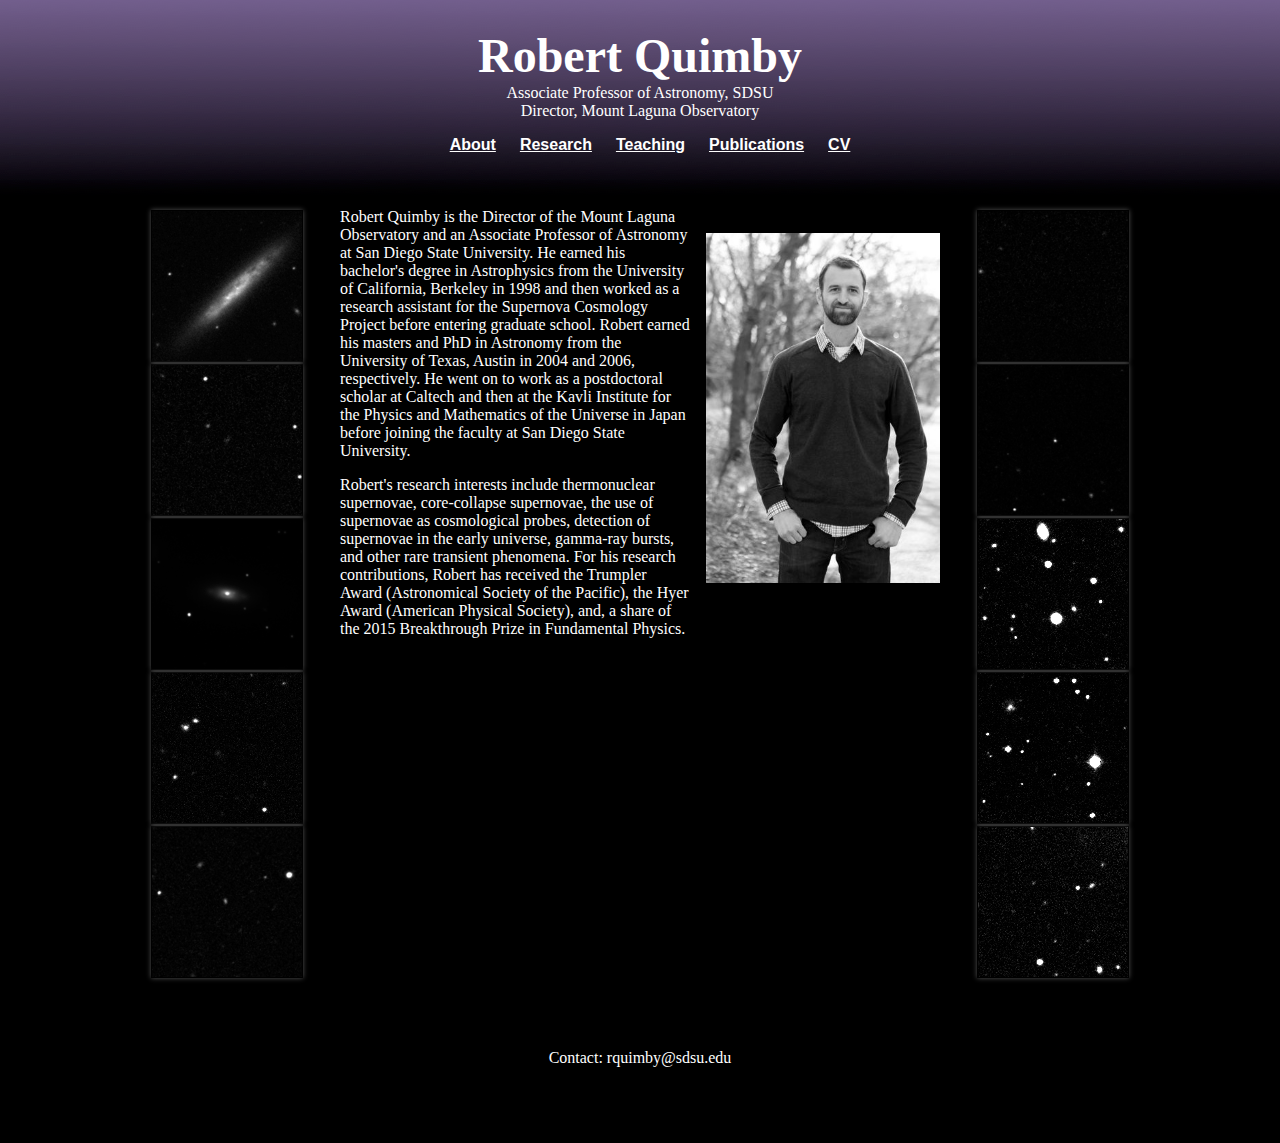
==== index.html @ 2cbf43e2 "initial version" ====
<html><head>
<meta http-equiv="content-type" content="text/html; charset=Shift_JIS">
<title>Robert Quimby -- SDSU</title>
<link rel="stylesheet" type="text/css" href="style.css">
</head>
<body onload="imblink('sn0');
              imblink('sn1');
              imblink('sn2');
              imblink('sn1b');
              imblink('sn2b');
              imblink('sn3');
              imblink('sn4');
              imblink('sn5');
              imblink('sn6');
              imblink('sn7');
              imblink('sn6b');
              imblink('sn7b');
              imblink('sn8');
              imblink('sn9');
              ">

  <!-- start the main table -->
  <table width="100%" cellspacing="0" cellpadding="0" border="0">
    <tbody>
      
      <!-- put the page headding here -->
      <tr height="200px">
	<td colspan="100">
	  <center>
	    <div class="bigname">Robert Quimby</div>
	    <br>Associate Professor of Astronomy, SDSU
	    <br>Director, Mount Laguna Observatory
	    <br>
	    <nav>
	      <ul>
		<li class="navi"><a href="index.html">About</a></li>
		<li class="navi"><a href="research.html">Research</a></li>
		<li class="navi"><a href="teaching.html">Teaching</a></li>
		<li class="navi"><a href="pubs.html">Publications</a></li>
		<li class="navi"><a href="cv.html">CV</a></li>
	      </ul>
	    </nav>
	    
	  </center>
	</td>
      </tr>
      <tr height="0px">
	<td>
	</td>
      </tr>

      <!-- main section -->
      <tr>

      <!-- left margin -->
      <td class="center" valign="top">
      </td>

      <!-- left column -->
      <td class="thumbleft">
        <center>
          <table>
            <tbody>
              <tr><td class="shadow"><img name="sn0" src="images/sn0_ref.png" width="150" height="150"></td></tr>
              <tr><td class="shadow"><img name="sn1" src="images/sn1_ref.png" width="150" height="150"></td></tr>
              <tr><td class="shadow"><img name="sn2" src="images/sn2_ref.png" width="150" height="150"></td></tr>
              <tr><td class="shadow"><img name="sn3" src="images/sn3_ref.png" width="150" height="150"></td></tr>
              <tr><td class="shadow"><img name="sn4" src="images/sn4_ref.png" width="150" height="150"></td></tr>
<!--
              <tr><td class="shadow"><img name="sn6b" src="images/sn6b_ref.png" width="150" height="150"></td></tr>
              <tr><td class="shadow"><img name="sn7b" src="images/sn7b_ref.png" width="150" height="150"></td></tr>
 -->
            </tbody>
          </table>
        </center>
      </td>

      <!-- center page -->
      <td class="page" width="600" valign="top">

	<img src="images/quimby_crop.jpg" class="floatRight" height="350pix">

	<p> Robert Quimby is the Director of the Mount Laguna Observatory and an
Associate Professor of Astronomy at San Diego State University. He
earned his bachelor's degree in Astrophysics from the University of
California, Berkeley in 1998 and then worked as a research assistant
for the Supernova Cosmology Project before entering graduate
school. Robert earned his masters and PhD in Astronomy from the
University of Texas, Austin in 2004 and 2006, respectively. He went on
to work as a postdoctoral scholar at Caltech and then at the
Kavli Institute for the Physics and Mathematics of the Universe in
Japan before joining the faculty at San Diego State
	  University.</p>

	<p>Robert's research interests include thermonuclear
supernovae, core-collapse supernovae, the use of supernovae as
cosmological probes, detection of supernovae in the early universe,
gamma-ray bursts, and other rare transient phenomena. For his research
contributions, Robert has received the Trumpler Award (Astronomical
Society of the Pacific), the Hyer Award (American Physical Society),
and, a share of the 2015 Breakthrough Prize in Fundamental Physics.
</p>
	
      </td>

      <!-- right column -->
      <td class="thumbright">
        <center>
          <table>
            <tbody>
              <tr><td class="shadow"><img name="sn5" src="images/sn5_ref.png" width="150" height="150"></td></tr>
              <tr><td class="shadow"><img name="sn6" src="images/sn6_ref.png" width="150" height="150"></td></tr>
              <tr><td class="shadow"><img name="sn7" src="images/sn7_ref.png" width="150" height="150"></td></tr>
              <tr><td class="shadow"><img name="sn8" src="images/sn8_ref.png" width="150" height="150"></td></tr>
              <tr><td class="shadow"><img name="sn9" src="images/sn9_ref.png" width="150" height="150"></td></tr>
<!-- 
              <tr><td class="shadow"><img name="sn1b" src="images/sn1b_ref.png" width="150" height="150"></td></tr>
              <tr><td class="shadow"><img name="sn2b" src="images/sn2b_ref.png" width="150" height="150"></td></tr>
-->
            </tbody>
          </table>
        </center>
      </td>

      </tr>

      <!-- put the footer here -->
      <tr height="155px">
	<td colspan="100">
	  <center>
	    Contact: rquimby@sdsu.edu<br>
	  </center>
	</td>
      </tr>
    </tbody>
  </table>



<script language="JavaScript" type="text/javascript">
      <!--
      state = new Array();
      imdir = 'images/'
      function doblink(name) {
        if (state[name] == -1) {
          document[name].src = imdir + name + '_new.png'
        } else {
          document[name].src = imdir + name + '_ref.png'
        }
        state[name] *= -1;
      }
      function imblink(name) {
        var timeDelay = 2.0 + Math.random() * 1;
        state[name] = -1;
        var action = "doblink('" + name + "');"
        setInterval(action, timeDelay * 1000);
      }
      //-->
</script>




</body></html>
---- style.css ----
body { background-color: black;
     background-image: url(images/purple_black.png);
     background-repeat: repeat-x;
     color: white;
 }

.pubs {
  padding-left: 28pt;
  text-indent: -28pt;
}

nav {
    display: inline;
    list-style: none;
    font-weight: bold;
}

.navi {
  font-family:'Helvetica', 'Arial', 'Sans-Serif';
  display: inline;
  list-style: none;
  font-weight: bold;
  margin-right: 20px;
}

.bigname {
  font-size: 36pt;
  font-weight: bold;
  margin-top: 0.0em;
  line-height: 0.4em;
}

a {
 text-decoration: underline;
  color: white;
}

a.ipmu {
  font-size: 18pt;
  font-weight: bold;
  text-decoration: none;
  color: white;
}

.thumbleft {
  vertical-align: top;
  float: right;
  margin-right: 35px;
}

.thumbright {
  vertical-align: top;
  float: left;
  margin-left: 35px;
}

.inset {
   margin-left: 5em;
}

.titleblock {
  height 300px;
}

.shadow {
  -moz-box-shadow: 0px 0px 5px #555;
  -webkit-box-shadow: 0px 0px 5px #555;
  box-shadow: 0px 0px 5px #555;
}

.imtxt {
  vertical-align:middle;
}

.title { 
  font-family: new century schoolbook, Times New Roman, serif; 
  font-size: 16pt; 
  font-weight: bold;
  margin-bottom: 0.25em;
  margin-top: 1em;
  text-align: left;
}

img.floatLeft { 
    float: left; 
    margin-right: 15px; 
    margin-top: 25;
}

img.floatRight { 
    float: right; 
    margin-left: 15px; 
    margin-top: 25;
    margin-bottom: 25;
}

p.firstp:first-letter {
 font-size : 2.5em;
}

p.firstp:first-line { 
  line-height: 1em; 
}
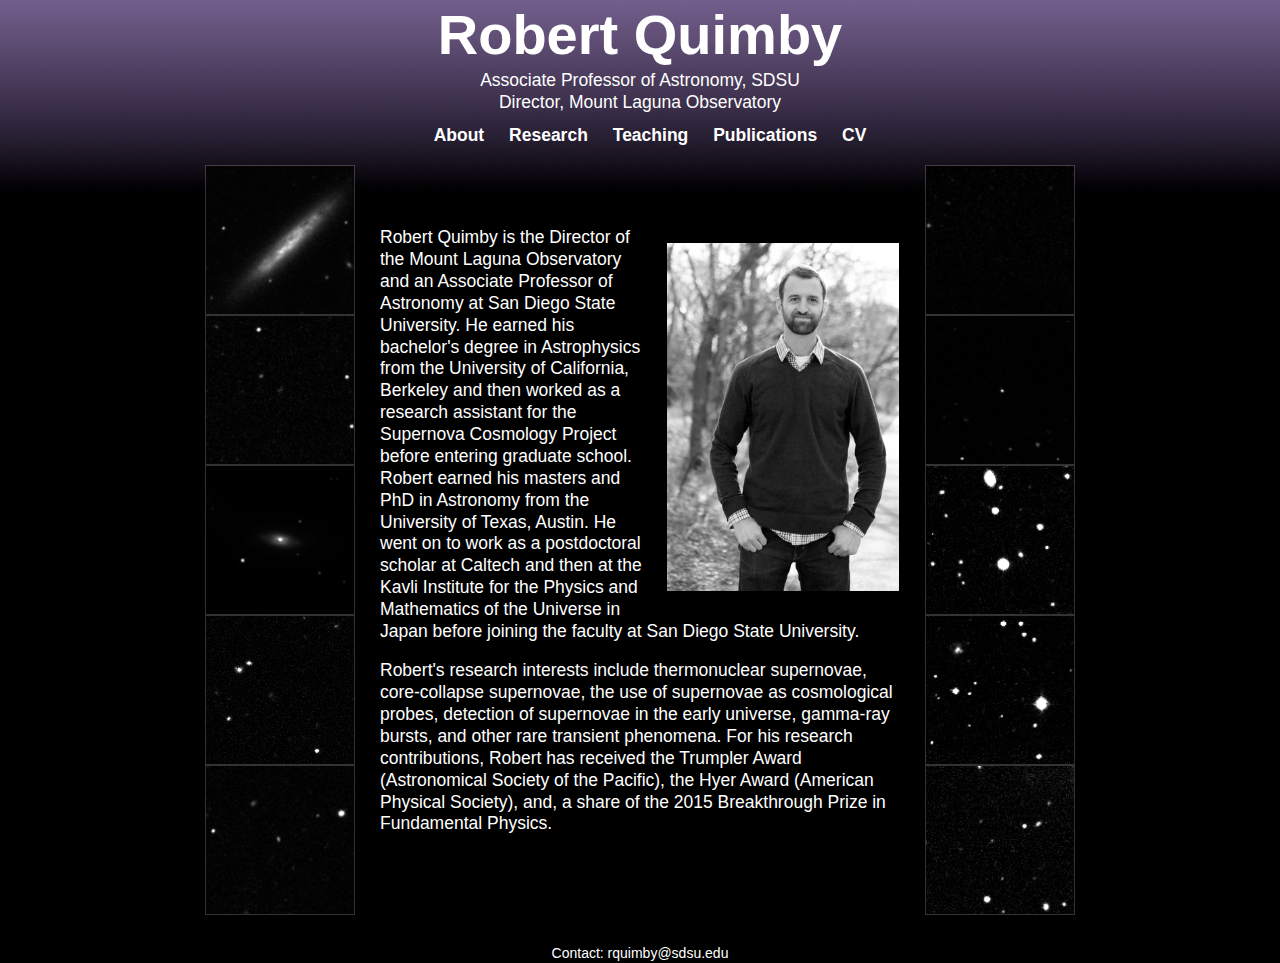
==== commit d7246c8a: "css update" ====
--- a/index.html
+++ b/index.html
@@ -1,92 +1,69 @@
-<html><head>
-<meta http-equiv="content-type" content="text/html; charset=Shift_JIS">
-<title>Robert Quimby -- SDSU</title>
-<link rel="stylesheet" type="text/css" href="style.css">
-</head>
-<body onload="imblink('sn0');
-              imblink('sn1');
-              imblink('sn2');
-              imblink('sn1b');
-              imblink('sn2b');
-              imblink('sn3');
-              imblink('sn4');
-              imblink('sn5');
-              imblink('sn6');
-              imblink('sn7');
-              imblink('sn6b');
-              imblink('sn7b');
-              imblink('sn8');
-              imblink('sn9');
-              ">
+<!DOCTYPE html>
+<html>
+  <head>
+    <meta name="viewport" content="width=device-width, initial-scale=1">
+    <link rel="stylesheet" href="https://maxcdn.bootstrapcdn.com/bootstrap/3.3.7/css/bootstrap.min.css">
+    <script src="https://ajax.googleapis.com/ajax/libs/jquery/3.3.1/jquery.min.js"></script>
+    <script src="https://maxcdn.bootstrapcdn.com/bootstrap/3.3.7/js/bootstrap.min.js"></script>
+    <link rel="stylesheet" href="style.css">
 
-  <!-- start the main table -->
-  <table width="100%" cellspacing="0" cellpadding="0" border="0">
-    <tbody>
-      
-      <!-- put the page headding here -->
-      <tr height="200px">
-	<td colspan="100">
-	  <center>
-	    <div class="bigname">Robert Quimby</div>
-	    <br>Associate Professor of Astronomy, SDSU
-	    <br>Director, Mount Laguna Observatory
-	    <br>
-	    <nav>
-	      <ul>
-		<li class="navi"><a href="index.html">About</a></li>
-		<li class="navi"><a href="research.html">Research</a></li>
-		<li class="navi"><a href="teaching.html">Teaching</a></li>
-		<li class="navi"><a href="pubs.html">Publications</a></li>
-		<li class="navi"><a href="cv.html">CV</a></li>
-	      </ul>
-	    </nav>
-	    
-	  </center>
-	</td>
-      </tr>
-      <tr height="0px">
-	<td>
-	</td>
-      </tr>
+  </head>
+  <body onload="imblink('sn0');
+		imblink('sn1');
+		imblink('sn2');
+		imblink('sn1b');
+		imblink('sn2b');
+		imblink('sn3');
+		imblink('sn4');
+		imblink('sn5');
+		imblink('sn6');
+		imblink('sn7');
+		imblink('sn6b');
+		imblink('sn7b');
+		imblink('sn8');
+		imblink('sn9');
+		">
 
-      <!-- main section -->
-      <tr>
+    <div class="nameplate">
+      <p class="myname">Robert Quimby</p>
+      <div class="myposition">
+	Associate Professor of Astronomy, SDSU
+	<br>Director, Mount Laguna Observatory
+      </div>
 
-      <!-- left margin -->
-      <td class="center" valign="top">
-      </td>
+    <nav>
+      <ul>
+	<li class="navi"><a href="index.html">About</a></li>
+	<li class="navi"><a href="research.html">Research</a></li>
+	<li class="navi"><a href="teaching.html">Teaching</a></li>
+	<li class="navi"><a href="pubs.html">Publications</a></li>
+	<li class="navi"><a href="cv.html">CV</a></li>
+      </ul>
+    </nav>
 
-      <!-- left column -->
-      <td class="thumbleft">
-        <center>
-          <table>
-            <tbody>
-              <tr><td class="shadow"><img name="sn0" src="images/sn0_ref.png" width="150" height="150"></td></tr>
-              <tr><td class="shadow"><img name="sn1" src="images/sn1_ref.png" width="150" height="150"></td></tr>
-              <tr><td class="shadow"><img name="sn2" src="images/sn2_ref.png" width="150" height="150"></td></tr>
-              <tr><td class="shadow"><img name="sn3" src="images/sn3_ref.png" width="150" height="150"></td></tr>
-              <tr><td class="shadow"><img name="sn4" src="images/sn4_ref.png" width="150" height="150"></td></tr>
-<!--
-              <tr><td class="shadow"><img name="sn6b" src="images/sn6b_ref.png" width="150" height="150"></td></tr>
-              <tr><td class="shadow"><img name="sn7b" src="images/sn7b_ref.png" width="150" height="150"></td></tr>
- -->
-            </tbody>
-          </table>
-        </center>
-      </td>
+        </div>
 
-      <!-- center page -->
-      <td class="page" width="600" valign="top">
 
-	<img src="images/quimby_crop.jpg" class="floatRight" height="350pix">
+    <div class="container" style="width:900px;">
+      <div class="grid-container">
+	<div class="grid-item bread">
+	  <img name="sn0" src="images/sn0_ref.png" width="150" height="150">
+          <img name="sn1" src="images/sn1_ref.png" width="150" height="150">
+          <img name="sn2" src="images/sn2_ref.png" width="150" height="150">
+          <img name="sn3" src="images/sn3_ref.png" width="150" height="150">
+          <img name="sn4" src="images/sn4_ref.png" width="150" height="150">
+	</div>
+
+	<div class="grid-item meat">
+	  <img src="images/quimby_crop.jpg" class="floatRight" height="350pix">
 
 	<p> Robert Quimby is the Director of the Mount Laguna Observatory and an
 Associate Professor of Astronomy at San Diego State University. He
 earned his bachelor's degree in Astrophysics from the University of
-California, Berkeley in 1998 and then worked as a research assistant
+California, Berkeley and then worked as a research assistant
 for the Supernova Cosmology Project before entering graduate
 school. Robert earned his masters and PhD in Astronomy from the
-University of Texas, Austin in 2004 and 2006, respectively. He went on
+University of Texas, Austin. He went on
 to work as a postdoctoral scholar at Caltech and then at the
 Kavli Institute for the Physics and Mathematics of the Universe in
 Japan before joining the faculty at San Diego State
@@ -100,42 +77,21 @@
 Society of the Pacific), the Hyer Award (American Physical Society),
 and, a share of the 2015 Breakthrough Prize in Fundamental Physics.
 </p>
-	
-      </td>
+	</div>
 
-      <!-- right column -->
-      <td class="thumbright">
-        <center>
-          <table>
-            <tbody>
-              <tr><td class="shadow"><img name="sn5" src="images/sn5_ref.png" width="150" height="150"></td></tr>
-              <tr><td class="shadow"><img name="sn6" src="images/sn6_ref.png" width="150" height="150"></td></tr>
-              <tr><td class="shadow"><img name="sn7" src="images/sn7_ref.png" width="150" height="150"></td></tr>
-              <tr><td class="shadow"><img name="sn8" src="images/sn8_ref.png" width="150" height="150"></td></tr>
-              <tr><td class="shadow"><img name="sn9" src="images/sn9_ref.png" width="150" height="150"></td></tr>
-<!-- 
-              <tr><td class="shadow"><img name="sn1b" src="images/sn1b_ref.png" width="150" height="150"></td></tr>
-              <tr><td class="shadow"><img name="sn2b" src="images/sn2b_ref.png" width="150" height="150"></td></tr>
--->
-            </tbody>
-          </table>
-        </center>
-      </td>
+	<div class="grid-item bread">
+	  <img name="sn5" src="images/sn5_ref.png" width="150" height="150">
+          <img name="sn6" src="images/sn6_ref.png" width="150" height="150">
+          <img name="sn7" src="images/sn7_ref.png" width="150" height="150">
+          <img name="sn8" src="images/sn8_ref.png" width="150" height="150">
+          <img name="sn9" src="images/sn9_ref.png" width="150" height="150">
+	</div>
+      </div>
+    </div>
 
-      </tr>
-
-      <!-- put the footer here -->
-      <tr height="155px">
-	<td colspan="100">
-	  <center>
-	    Contact: rquimby@sdsu.edu<br>
-	  </center>
-	</td>
-      </tr>
-    </tbody>
-  </table>
-
-
+    <footer>
+      Contact: rquimby@sdsu.edu
+    </footer>
 
 <script language="JavaScript" type="text/javascript">
       <!--
@@ -158,7 +114,5 @@
       //-->
 </script>
 
-
-
-
-</body></html>
+</body>
+</html>
--- a/style.css
+++ b/style.css
@@ -1,103 +1,101 @@
-body { background-color: black;
-     background-image: url(images/purple_black.png);
-     background-repeat: repeat-x;
-     color: white;
- }
+body {
+    background-color: black;
+    background-image: url(images/purple_black.png);
+    background-repeat: repeat-x;
+    color: white;
+}
 
-.pubs {
-  padding-left: 28pt;
-  text-indent: -28pt;
+a, a:hover, a:visited{
+    color: white;
+}
+
+h1 {
+    text-align: center;
+}
+
+h2 {
+    text-align: center;
+}
+
+.grid-container {
+    display: grid;
+    grid-template-columns: 150px auto 150px;
+    padding: 0px;
+    align-items: center;
+}
+
+.grid-item {
+    padding: 0px;
+}
+
+p {
+    font-size: 125%;
+    line-height: 1.25em;
+    margin-bottom: 1em;
+}
+
+.bread {
+    background-color: rgb(255, 255, 255, 0.2);
+}
+
+.meat {
+    margin-left: 25px;
+    margin-right: 25px;
+}
+
+img {
+    padding: 1px;
+}
+
+img.floatLeft { 
+    float: left; 
+    margin-right: 15px; 
+    margin-top: 15px;
+    margin-bottom: 15px;
+}
+
+img.floatRight { 
+    float: right; 
+    margin-left: 15px; 
+    margin-top: 15px;
+    margin-bottom: 15px;
+}
+
+.nameplate {
+    text-align: center;
+    padding: 0px;
+}
+
+.myname {
+    font-size: 400%;
+    font-weight: bold;
+    margin: 0.0em;
+}
+
+.myposition {
+    font-size: 125%;
+    line-height: 1.25em;
+    margin-bottom: 0.5em;
 }
 
 nav {
-    display: inline;
-    list-style: none;
-    font-weight: bold;
+    font-size: 125%;
+    margin-bottom: 1em;
 }
 
 .navi {
-  font-family:'Helvetica', 'Arial', 'Sans-Serif';
   display: inline;
   list-style: none;
   font-weight: bold;
   margin-right: 20px;
 }
 
-.bigname {
-  font-size: 36pt;
-  font-weight: bold;
-  margin-top: 0.0em;
-  line-height: 0.4em;
+footer {
+    text-align: center;
+    margin-top: 2em;
 }
 
-a {
- text-decoration: underline;
-  color: white;
-}
-
-a.ipmu {
-  font-size: 18pt;
-  font-weight: bold;
-  text-decoration: none;
-  color: white;
-}
-
-.thumbleft {
-  vertical-align: top;
-  float: right;
-  margin-right: 35px;
-}
-
-.thumbright {
-  vertical-align: top;
-  float: left;
-  margin-left: 35px;
-}
-
-.inset {
-   margin-left: 5em;
-}
-
-.titleblock {
-  height 300px;
-}
-
-.shadow {
-  -moz-box-shadow: 0px 0px 5px #555;
-  -webkit-box-shadow: 0px 0px 5px #555;
-  box-shadow: 0px 0px 5px #555;
-}
-
-.imtxt {
-  vertical-align:middle;
-}
-
-.title { 
-  font-family: new century schoolbook, Times New Roman, serif; 
-  font-size: 16pt; 
-  font-weight: bold;
-  margin-bottom: 0.25em;
-  margin-top: 1em;
-  text-align: left;
-}
-
-img.floatLeft { 
-    float: left; 
-    margin-right: 15px; 
-    margin-top: 25;
-}
-
-img.floatRight { 
-    float: right; 
-    margin-left: 15px; 
-    margin-top: 25;
-    margin-bottom: 25;
-}
-
-p.firstp:first-letter {
- font-size : 2.5em;
-}
-
-p.firstp:first-line { 
-  line-height: 1em; 
-}
+.title {
+    font-size: 150%;
+    font-weight: bold;
+}